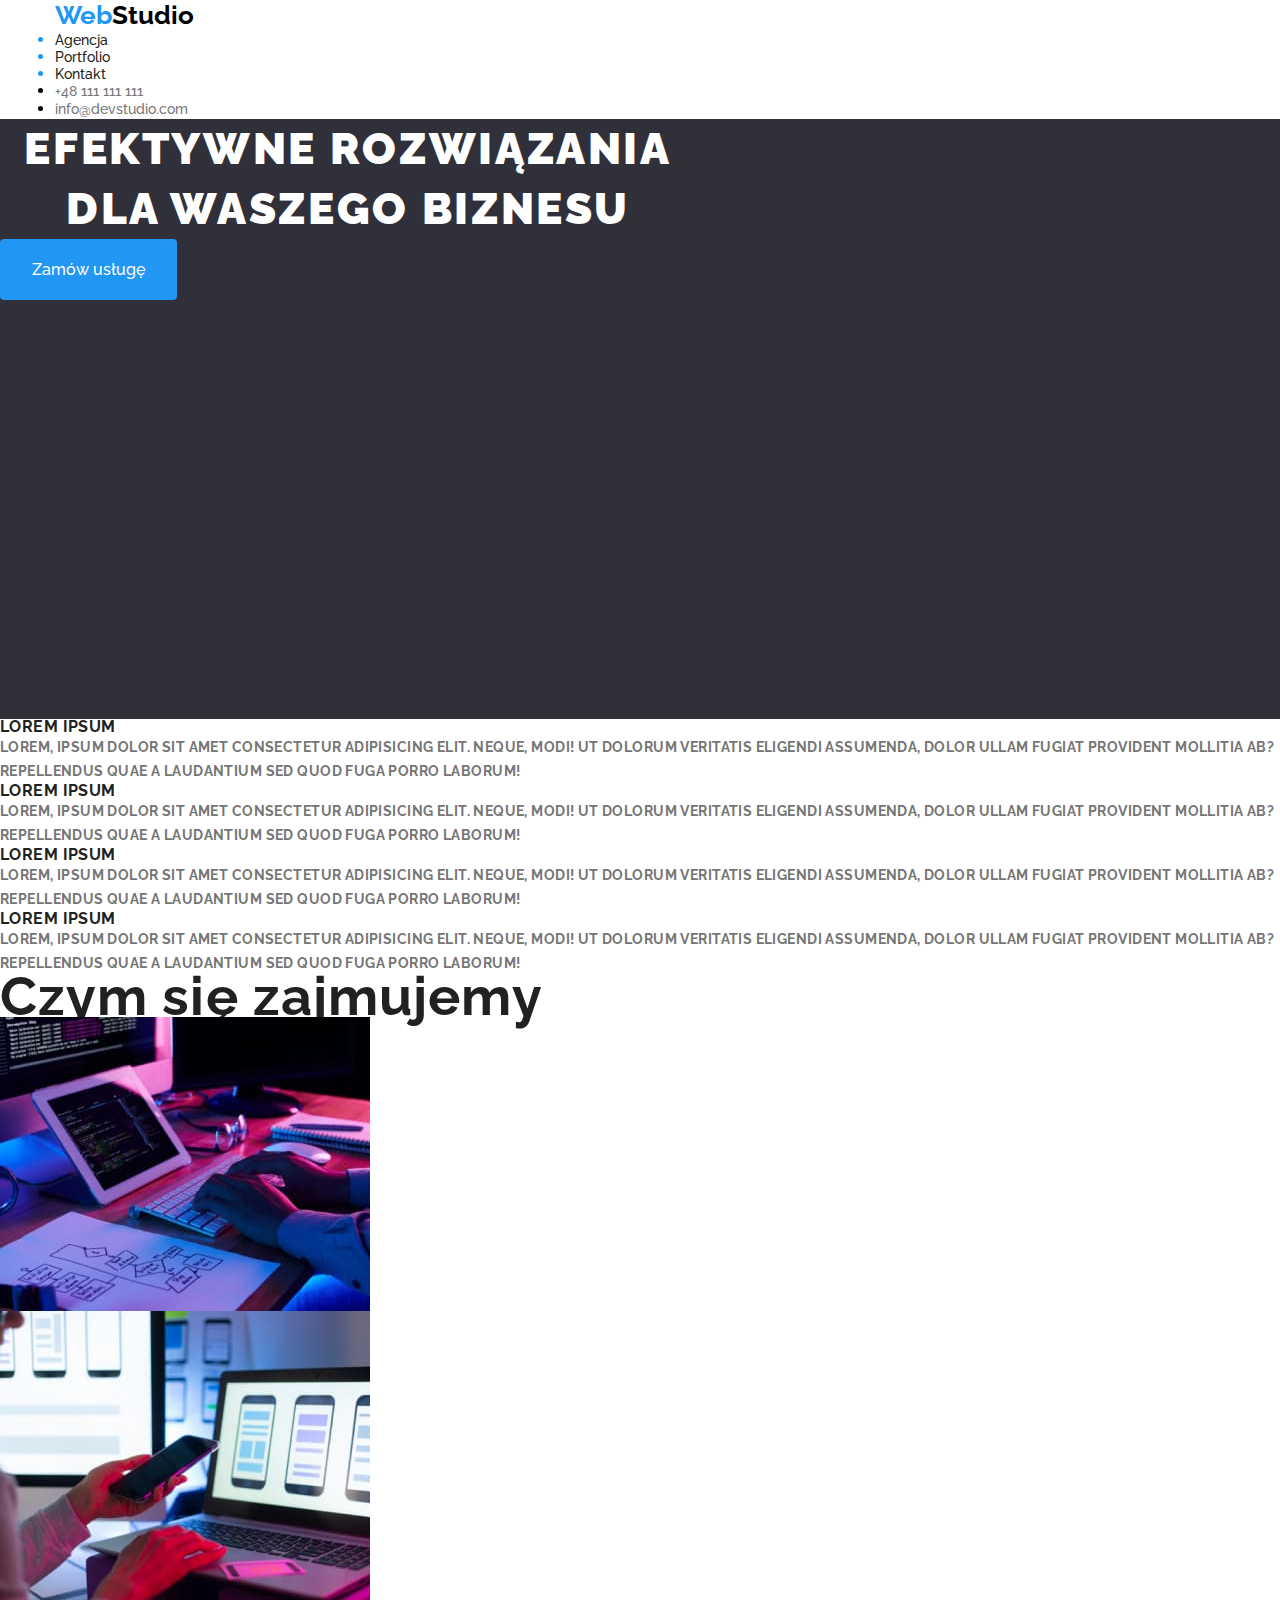
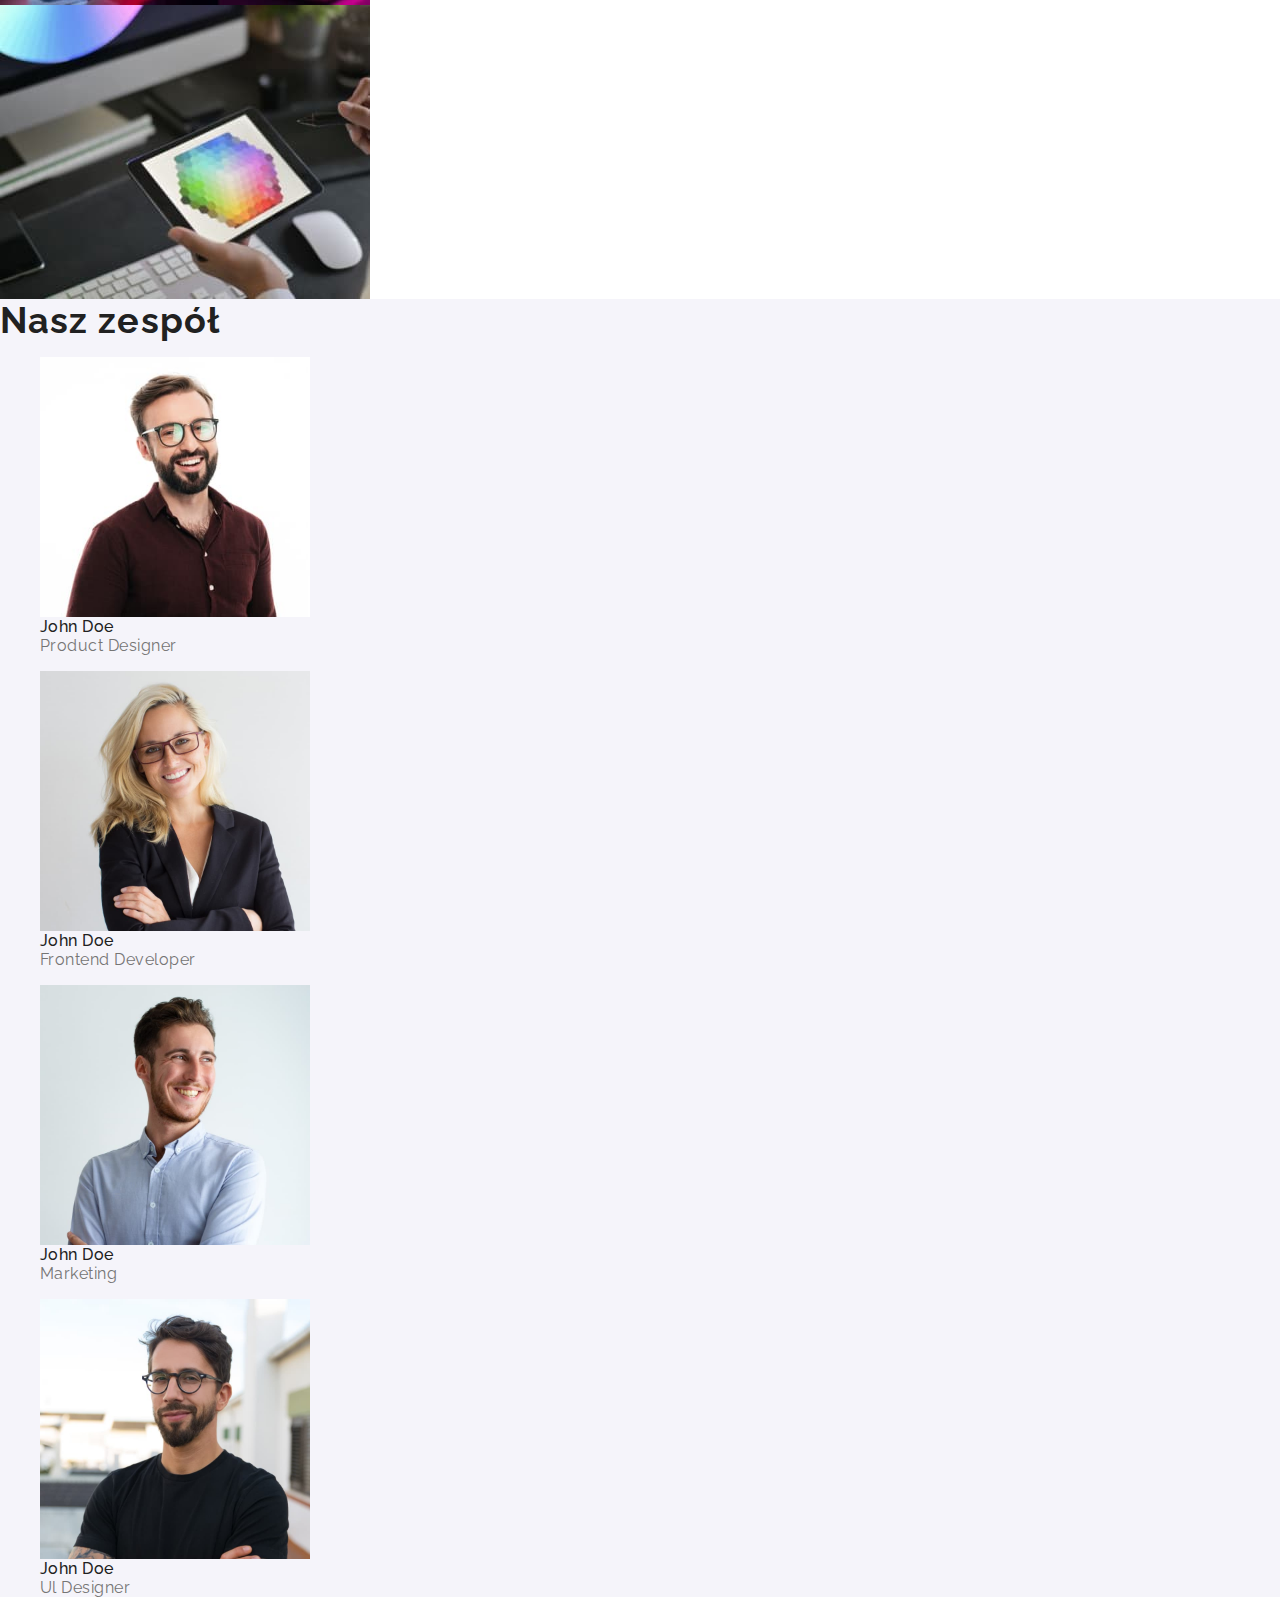
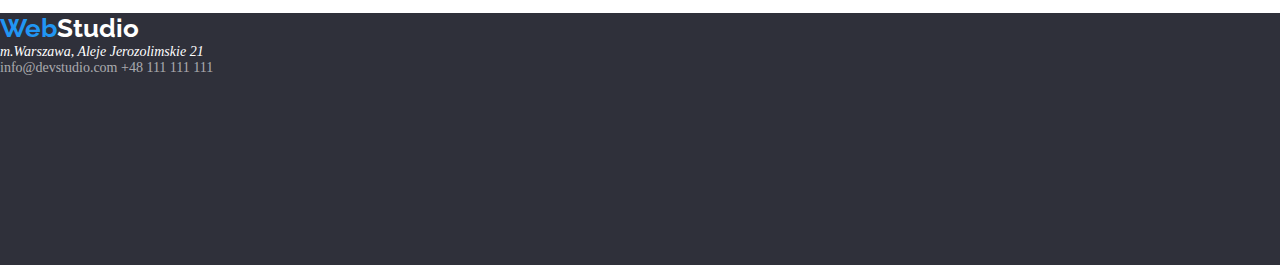
==== index.html @ 811389a0 "zadanie domowe nr3" ====
<!DOCTYPE html>
<html lang="pl">
  <head>
    <meta charset="UTF-8" />
    <meta http-equiv="X-UA-Compatible" content="IE=edge" />
    <meta name="viewport" content="width=device-width, initial-scale=1.0" />
    <title>Document</title>
    <link rel="preconnect" href="https://fonts.googleapis.com" />
    <link rel="preconnect" href="https://fonts.gstatic.com" crossorigin />
    <link
      href="https://fonts.googleapis.com/css2?family=Raleway:wght@700&display=swap"
      rel="stylesheet"
    />
    <link rel="preconnect" href="https://fonts.googleapis.com" />
    <link rel="preconnect" href="https://fonts.gstatic.com" crossorigin />
    <link
      href="./css/normalize.css"
      rel="stylesheet"
    />
    <link rel="stylesheet" href="node_modules/modern-normalize/modern-normalize.css">
    <link href="./css/styles.css" rel="stylesheet" />
  </head>
  <body>
    <header class="logo">
        <div class="container">
      <a class="logo-image" href="WebStudio"><span class="accent">Web</span>Studio</a>
      <nav>
        <ul class="menu-nav">
          <li><a class="link" href="agencja">Agencja</a></li>
          <li><a class="link" href="./portfolio.html">Portfolio</a></li>
          <li><a class="link" href="kontakt">Kontakt</a></li>
        </ul>
      </nav>
      <div>
        <ul class="contact">
          <li><a class="contact" href="tel:+48111111111">+48 111 111 111</a></li>
          <li><a class="contact" href="mailto:info@devstudio.com">info@devstudio.com</a></li>
        </ul>
      </div>
    </div>
    </header>
    <main>
      <section class="head">
        <h1 class="head-text">Efektywne rozwiązania dla waszego biznesu</h1>
        <button class="button-one" type="button"><span class="button-text">Zamów usługę</span></button>
      </section>
      <section>
        <ul class="feature">
          <li>
            <h3 class="feature1">Lorem Ipsum</h3>
            <p class="feature-text">
              Lorem, ipsum dolor sit amet consectetur adipisicing elit. Neque,
              modi! Ut dolorum veritatis eligendi assumenda, dolor ullam fugiat
              provident mollitia ab? Repellendus quae a laudantium sed quod fuga
              porro laborum!
            </p>
          </li>
          <li>
            <h3 class="feature2">Lorem Ipsum</h3>

            <p class="feature-text">
              Lorem, ipsum dolor sit amet consectetur adipisicing elit. Neque,
              modi! Ut dolorum veritatis eligendi assumenda, dolor ullam fugiat
              provident mollitia ab? Repellendus quae a laudantium sed quod fuga
              porro laborum!
            </p>
          </li>
          <li>
            <h3 class="feature3">Lorem Ipsum</h3>

            <p class="feature-text">
              Lorem, ipsum dolor sit amet consectetur adipisicing elit. Neque,
              modi! Ut dolorum veritatis eligendi assumenda, dolor ullam fugiat
              provident mollitia ab? Repellendus quae a laudantium sed quod fuga
              porro laborum!
            </p>
          </li>
          <li>
            <h3 class="feature4">Lorem Ipsum</h3>

            <p class="feature-text">
              Lorem, ipsum dolor sit amet consectetur adipisicing elit. Neque,
              modi! Ut dolorum veritatis eligendi assumenda, dolor ullam fugiat
              provident mollitia ab? Repellendus quae a laudantium sed quod fuga
              porro laborum!
            </p>
          </li>
        </ul>
      </section>
      <section class="specialty">
        <h2>Czym się zajmujemy</h2>
        <ul>
          <li>
            <img
              src="./images/1.jpg"
              alt="Programista tworzący kod"
              width="370"
              height="294"
            />
          </li>
          <li>
            <img
              src="./images/2.jpg"
              alt="Tworzenie stron internetowych na urządzenia mobilne"
              width="370"
              height="294"
            />
          </li>
          <li>
            <img
              src="./images/3.jpg"
              alt="Paleta kolorów wyświetlona na tablecie"
              width="370"
              height="294"
            />
          </li>
        </ul>
      </section>
      <section class="team">
        <h2 class="workers">Nasz zespół</h2>
        <ul>
          <li>
            <figure>
              <img
                src="./images/4.jpg"
                alt="zdjęcie John Doe"
                width="270"
                height="260"
              />
              <figcaption>
                <h3 class="person">John Doe</h3>
                <p class="work">Product Designer</p>
              </figcaption>
            </figure>
          </li>

          <li>
            <figure>
              <img
                src="./images/5.jpg"
                alt="zdjęcie John Doe"
                width="270"
                height="260"
              />
              <figcaption>
                <h3 class="person">John Doe</h3>
                <p class="work">Frontend Developer</p>
              </figcaption>
            </figure>
          </li>

          <li>
            <figure>
              <img
                src="./images/6.jpg"
                alt="zdjęcie John Doe"
                width="270"
                height="260"
              />
              <figcaption>
                <h3 class="person">John Doe</h3>
                <p class="work">Marketing</p>
              </figcaption>
            </figure>
          </li>

          <li>
            <figure>
              <img
                src="./images/7.jpg"
                alt="zdjęcie John Doe"
                width="270"
                height="260"
              />
              <figcaption>
                <h3 class="person">John Doe</h3>
                <p class="work">Ul Designer</p>
              </figcaption>
            </figure>
          </li>
        </ul>
      </section>
    </main>
    <footer class="contact2">
      <a class="logo-image2" href="WebStudio"><span class="accent">Web</span>Studio</a>
      <address>m.Warszawa, Aleje Jerozolimskie 21</address>
      <address>
        <a class="contact2" href="mailto:info@devstudio.com">info@devstudio.com</a>
        <a class="contact2" href="tel:+48111111111">+48 111 111 111</a>
      </address>
    </footer>
  </body>
</html>
---- css/styles.css ----
body {
    font-family: "Raleway", "Roboto", sans-serif;
  
    color: black;
  }
  h1,
  h2,
  h3 {
    margin: 0;
    padding: 0;
  }
  ul {
    margin: 0;
    padding: 0;
  }
  p {
    margin: 0;
    padding: 0;
  }
  img {
    display: block;
  }
  .menu-nav .link {
    color: #212121;
    text-decoration: none;
    font-weight: 500;
    font-size: 14px;
    line-height: 16px;
    display:flex;
  }
  .menu-nav .link:hover,
  .menu-nav,
  link:focus {
    color: #2196f3;
  }
  .contact .contact {
    color: #757575;
    text-decoration: none;
    font-weight: 500;
    font-size: 14px;
    line-height: 16px;
  }
  .contact .contact:hover,
  .contact .contact:focus {
    color: #2196f3;
  }
  
  .logo-image {
    color: #000000;
    text-decoration: none;
    font-family: "Raleway";
    font-weight: 700;
    font-size: 26px;
    line-height: 31px;
  }
  .logo .accent {
    color: #2196f3;
    font-family: "Raleway";
    font-weight: 700;
    font-size: 26px;
    line-height: 31px;
  }
  .head {
    width: 1600px;
    height: 600px;
    top: 80px;
    background-color: #2f303a;
  }
  .head-text {
    width: 696px;
    height: 120px;
    left: 452px;
    top: 280px;
    font-weight: 900;
    font-size: 44px;
    line-height: 60px;
    text-align: center;
    letter-spacing: 0.06em;
    text-transform: uppercase;
    color: #ffffff;
  }
  .button {
      background-color: #F5F4FA;
      color: #212121;
      font-size: 16px;
      font-weight: 500;
      border: none;
      padding: 15px 32px;
      text-align: center;
      cursor: pointer;
      background: #F5F4FA;
      border-radius: 4px;
      line-height: 31px;
      cursor: pointer;
    }
    .button:hover {
      background-color: #2196F3;
      color: #FFFFFF;
      background: #2196F3;
      box-shadow: 0px 3px 1px rgba(0, 0, 0, 0.1), 0px 1px 2px rgba(0, 0, 0, 0.08),
        0px 2px 2px rgba(0, 0, 0, 0.12);
      border-radius: 4px;
  }
  .button-one {
    background-color: #2196F3;
    color: #ffffff;
    font-size: 16px;
    font-weight: 500;
    border: none;
    padding: 15px 32px;
    text-align: center;
    cursor: pointer;
    background:#2196F3;
    border-radius: 4px;
    line-height: 31px;
    cursor: pointer;
  
  }
  .button-one:hover {
    background-color: #2196F3;
      color: #FFFFFF;
      background: #2196F3;
      box-shadow: 0px 3px 1px rgba(0, 0, 0, 0.1), 0px 1px 2px rgba(0, 0, 0, 0.08),
        0px 2px 2px rgba(0, 0, 0, 0.12);
      border-radius: 4px;
  }
  
  .feature-text {
    font-size: 14px;
    line-height: 24px;
    letter-spacing: 0.03em;
    color: #757575;
  }
  
  .feature {
    font-weight: 700;
    font-size: 14px;
    line-height: 16px;
    letter-spacing: 0.03em;
    text-transform: uppercase;
    color: #212121;
  }
  .specialty {
    font-weight: 700;
    font-size: 36px;
    line-height: 42px;
    letter-spacing: 0.03em;
    color: #212121;
  }
  .workers {
    font-weight: 700;
    font-size: 36px;
    line-height: 42px;
    letter-spacing: 0.03em;
    color: #212121;
  }
  .person {
    font-weight: 500;
    font-size: 16px;
    line-height: 19px;
    letter-spacing: 0.03em;
    color: #212121;
  }
  .work {
    font-size: 16px;
    line-height: 19px;
    letter-spacing: 0.03em;
    color: #757575;
  }
  .contact2 {
    background-color: #2F303A;
  
  height: 252px;
  color: #ffffff;
  font-family: "Roboto";
  font-style: normal;
  font-size: 14px;
  }
  .contact2 .contact2 {
    color: rgba(255, 255, 255, 0.6);
    text-decoration: none;
    font-weight: 500;
    font-size: 14px;
    line-height: 16px;
  }

  .contact2 .contact2:hover,
  .contact2 .contact2:focus {
    color: #2196f3;
  }
  .logo-image2 {
    color: #ffffff;
    text-decoration: none;
    font-family: "Raleway";
    font-weight: 700;
    font-size: 26px;
    line-height: 31px;
  }
  .contact2 .accent {
    color: #2196f3;
    font-family: "Raleway";
    font-size: 26px;
  }
  
  .projects {
    font-weight: 700;
    font-size: 18px;
    line-height: 36px;
    letter-spacing: 0.06em;
    color: #212121;
  }
  .description {
    font-weight: 400;
  font-size: 16px;
  line-height: 29px;
  letter-spacing: 0.03em;
  color: #757575;
  }
  .team {
    background-color: #F5F4FA;
  }
  .container {
    width: 1200px;
    padding: 0 15px;
    align-items: center;
    margin: 0 auto;
  }
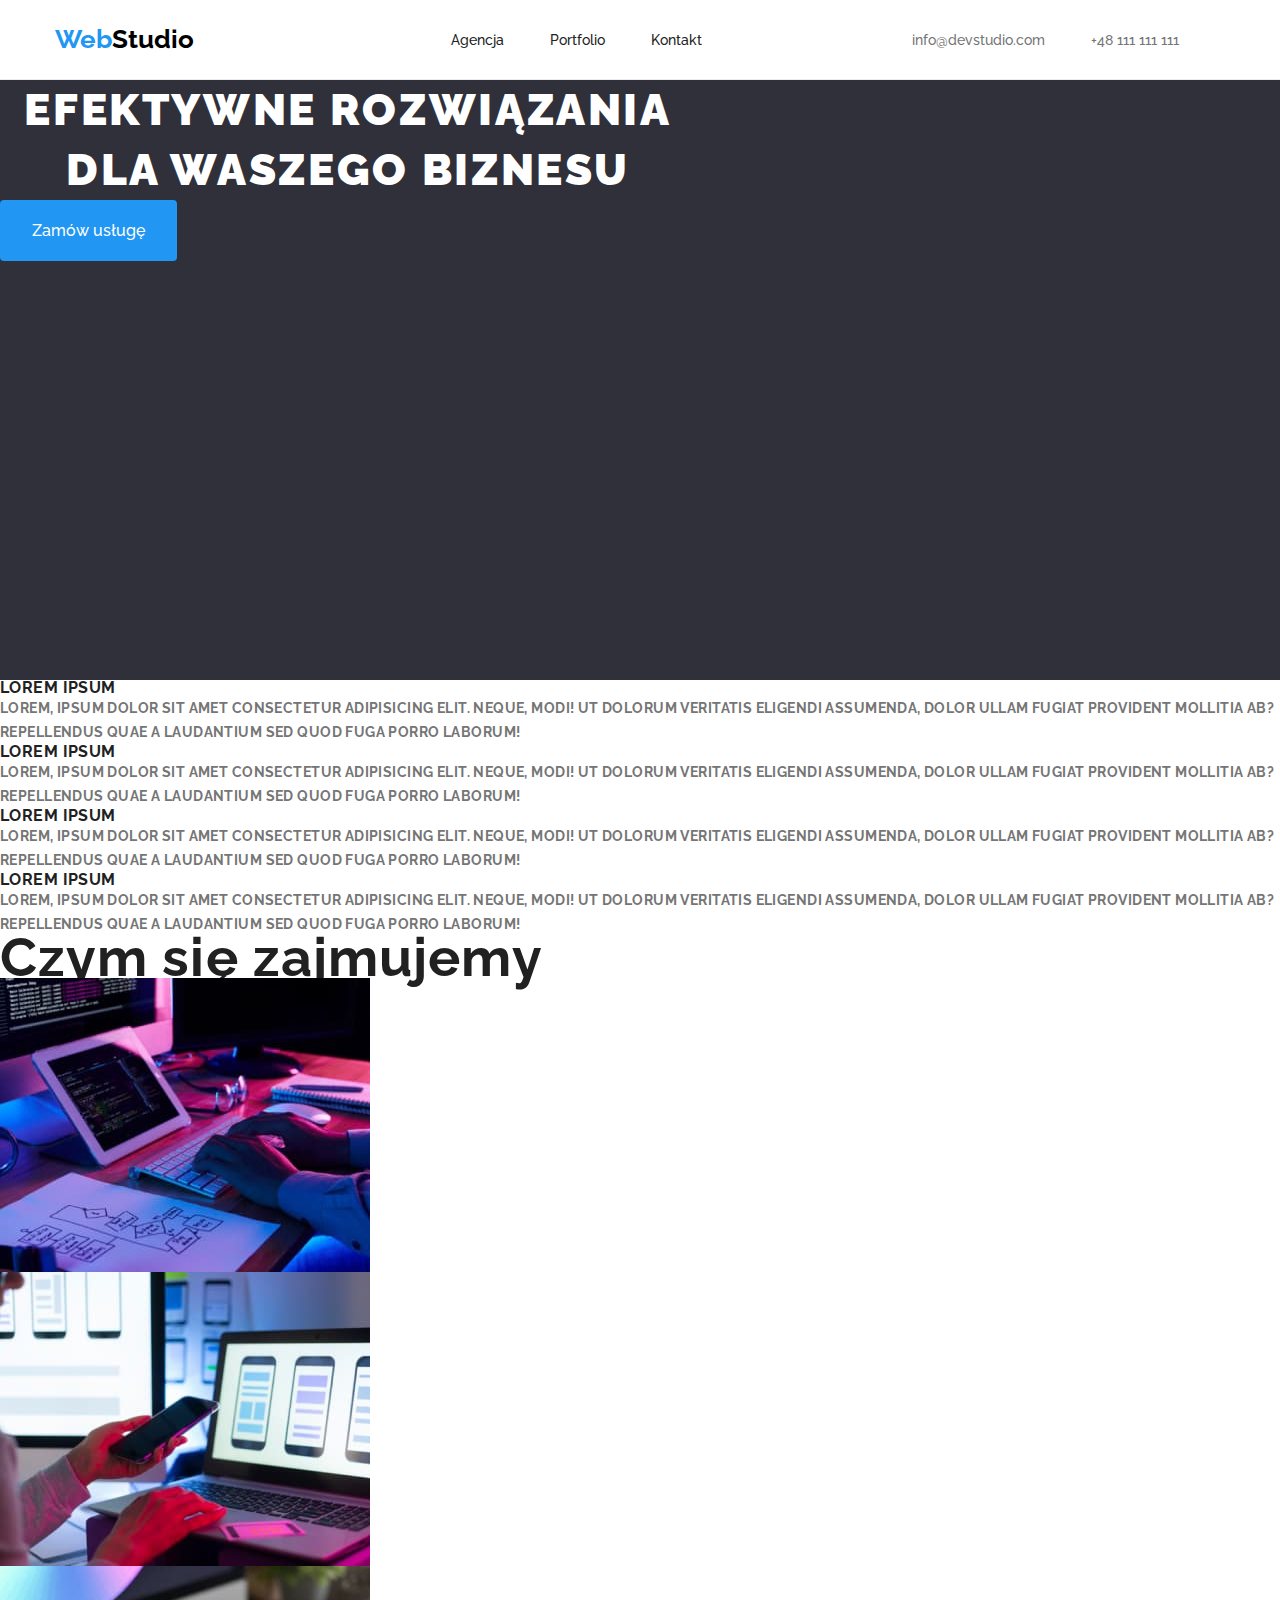
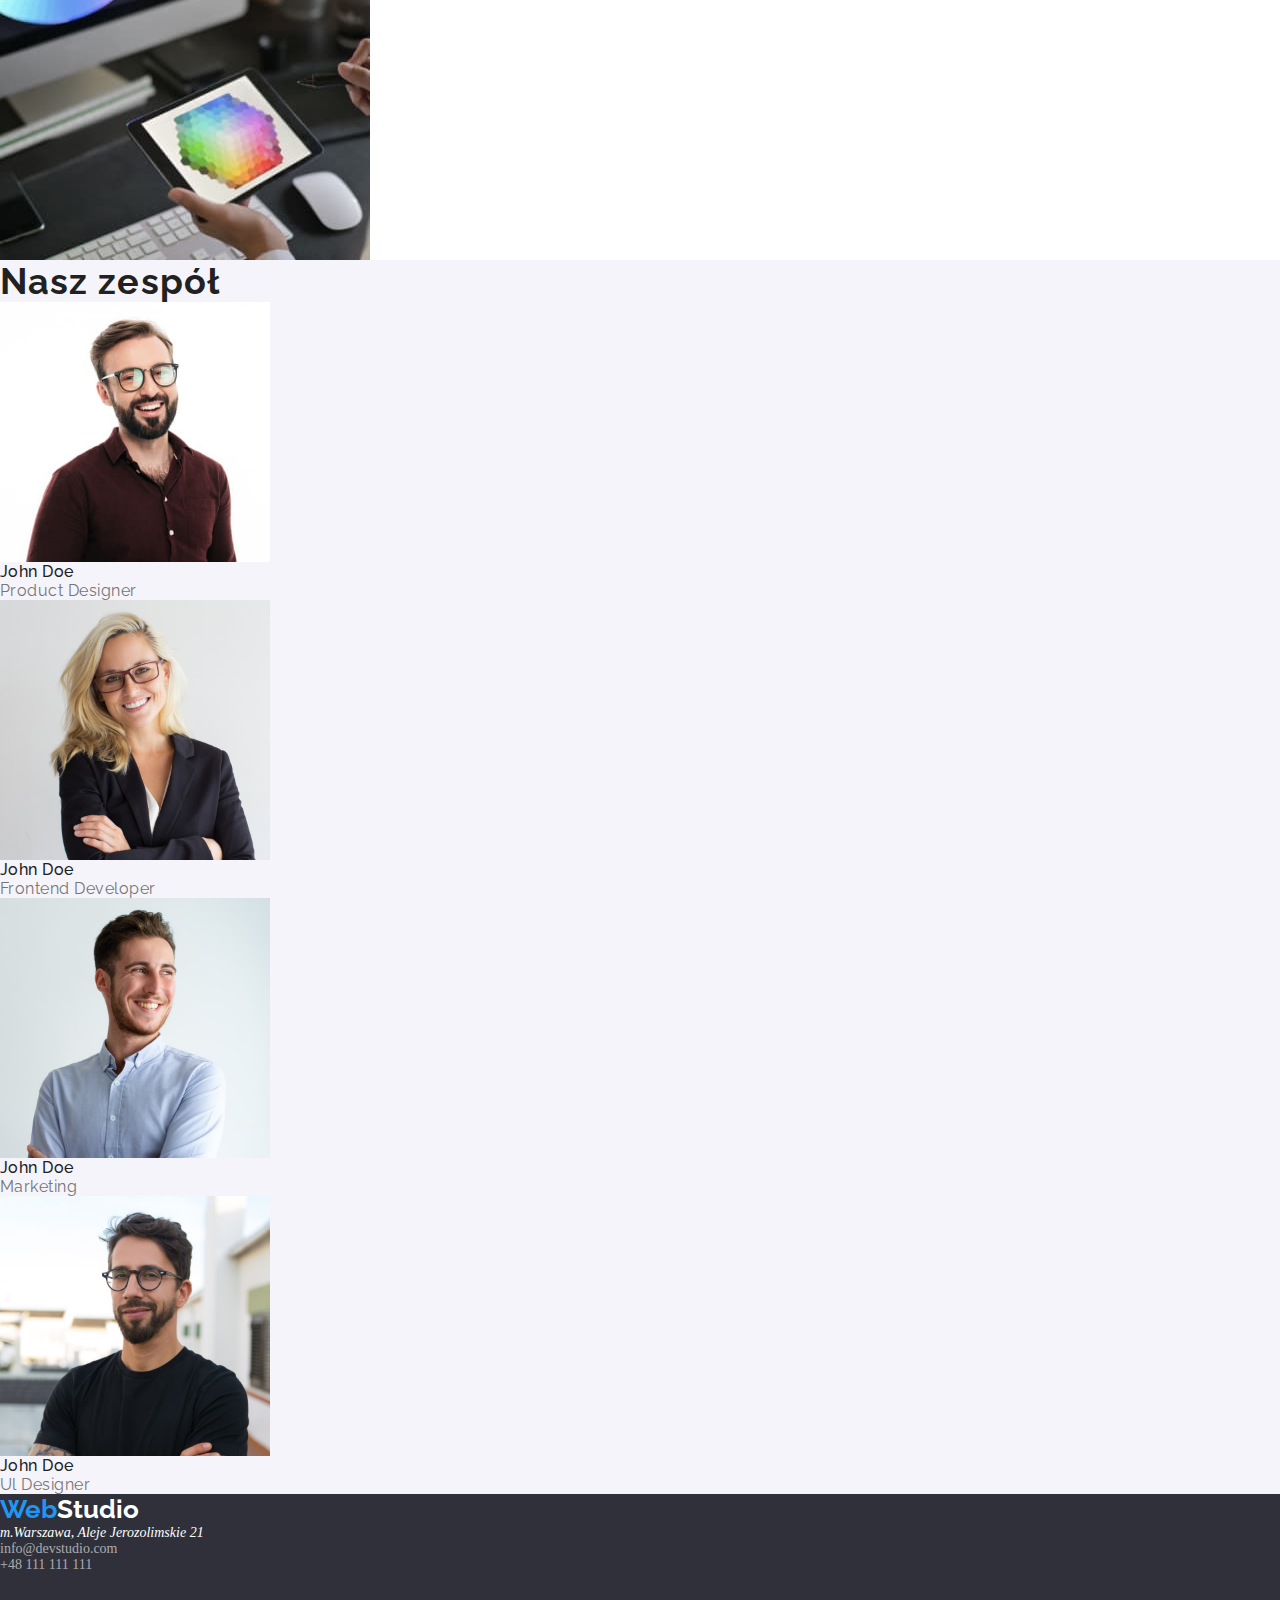
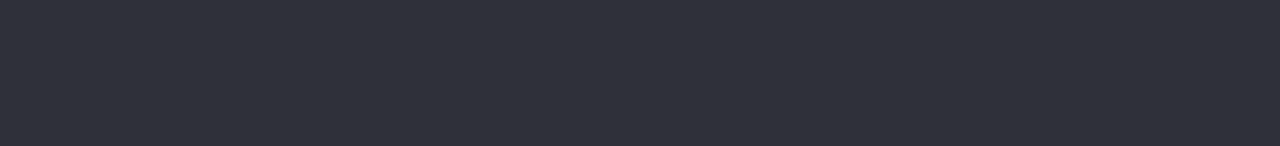
==== commit a5c667cf: "w toku" ====
--- a/index.html
+++ b/index.html
@@ -33,8 +33,9 @@
       </nav>
       <div>
         <ul class="contact">
+          <li><a class="contact" href="mailto:info@devstudio.com">info@devstudio.com</a></li>
           <li><a class="contact" href="tel:+48111111111">+48 111 111 111</a></li>
-          <li><a class="contact" href="mailto:info@devstudio.com">info@devstudio.com</a></li>
+          
         </ul>
       </div>
     </div>
@@ -185,8 +186,10 @@
       <a class="logo-image2" href="WebStudio"><span class="accent">Web</span>Studio</a>
       <address>m.Warszawa, Aleje Jerozolimskie 21</address>
       <address>
-        <a class="contact2" href="mailto:info@devstudio.com">info@devstudio.com</a>
-        <a class="contact2" href="tel:+48111111111">+48 111 111 111</a>
+        <ul>
+        <li><a class="contact2" href="mailto:info@devstudio.com">info@devstudio.com</a></li>
+        <li><a class="contact2" href="tel:+48111111111">+48 111 111 111</a></li>
+      </ul>
       </address>
     </footer>
   </body>
--- a/css/styles.css
+++ b/css/styles.css
@@ -1,227 +1,253 @@
 body {
-    font-family: "Raleway", "Roboto", sans-serif;
-  
-    color: black;
-  }
-  h1,
-  h2,
-  h3 {
-    margin: 0;
-    padding: 0;
-  }
-  ul {
-    margin: 0;
-    padding: 0;
-  }
-  p {
-    margin: 0;
-    padding: 0;
-  }
-  img {
-    display: block;
-  }
-  .menu-nav .link {
-    color: #212121;
-    text-decoration: none;
-    font-weight: 500;
-    font-size: 14px;
-    line-height: 16px;
-    display:flex;
-  }
-  .menu-nav .link:hover,
-  .menu-nav,
-  link:focus {
-    color: #2196f3;
-  }
-  .contact .contact {
-    color: #757575;
-    text-decoration: none;
-    font-weight: 500;
-    font-size: 14px;
-    line-height: 16px;
-  }
-  .contact .contact:hover,
-  .contact .contact:focus {
-    color: #2196f3;
-  }
-  
-  .logo-image {
-    color: #000000;
-    text-decoration: none;
-    font-family: "Raleway";
-    font-weight: 700;
-    font-size: 26px;
-    line-height: 31px;
-  }
-  .logo .accent {
-    color: #2196f3;
-    font-family: "Raleway";
-    font-weight: 700;
-    font-size: 26px;
-    line-height: 31px;
-  }
-  .head {
-    width: 1600px;
-    height: 600px;
-    top: 80px;
-    background-color: #2f303a;
-  }
-  .head-text {
-    width: 696px;
-    height: 120px;
-    left: 452px;
-    top: 280px;
-    font-weight: 900;
-    font-size: 44px;
-    line-height: 60px;
-    text-align: center;
-    letter-spacing: 0.06em;
-    text-transform: uppercase;
-    color: #ffffff;
-  }
-  .button {
-      background-color: #F5F4FA;
-      color: #212121;
-      font-size: 16px;
-      font-weight: 500;
-      border: none;
-      padding: 15px 32px;
-      text-align: center;
-      cursor: pointer;
-      background: #F5F4FA;
-      border-radius: 4px;
-      line-height: 31px;
-      cursor: pointer;
-    }
-    .button:hover {
-      background-color: #2196F3;
-      color: #FFFFFF;
-      background: #2196F3;
-      box-shadow: 0px 3px 1px rgba(0, 0, 0, 0.1), 0px 1px 2px rgba(0, 0, 0, 0.08),
-        0px 2px 2px rgba(0, 0, 0, 0.12);
-      border-radius: 4px;
-  }
-  .button-one {
-    background-color: #2196F3;
-    color: #ffffff;
-    font-size: 16px;
-    font-weight: 500;
-    border: none;
-    padding: 15px 32px;
-    text-align: center;
-    cursor: pointer;
-    background:#2196F3;
-    border-radius: 4px;
-    line-height: 31px;
-    cursor: pointer;
-  
-  }
-  .button-one:hover {
-    background-color: #2196F3;
-      color: #FFFFFF;
-      background: #2196F3;
-      box-shadow: 0px 3px 1px rgba(0, 0, 0, 0.1), 0px 1px 2px rgba(0, 0, 0, 0.08),
-        0px 2px 2px rgba(0, 0, 0, 0.12);
-      border-radius: 4px;
-  }
-  
-  .feature-text {
-    font-size: 14px;
-    line-height: 24px;
-    letter-spacing: 0.03em;
-    color: #757575;
-  }
-  
-  .feature {
-    font-weight: 700;
-    font-size: 14px;
-    line-height: 16px;
-    letter-spacing: 0.03em;
-    text-transform: uppercase;
-    color: #212121;
-  }
-  .specialty {
-    font-weight: 700;
-    font-size: 36px;
-    line-height: 42px;
-    letter-spacing: 0.03em;
-    color: #212121;
-  }
-  .workers {
-    font-weight: 700;
-    font-size: 36px;
-    line-height: 42px;
-    letter-spacing: 0.03em;
-    color: #212121;
-  }
-  .person {
-    font-weight: 500;
-    font-size: 16px;
-    line-height: 19px;
-    letter-spacing: 0.03em;
-    color: #212121;
-  }
-  .work {
-    font-size: 16px;
-    line-height: 19px;
-    letter-spacing: 0.03em;
-    color: #757575;
-  }
-  .contact2 {
-    background-color: #2F303A;
-  
+  font-family: "Raleway", "Roboto", sans-serif;
+
+  color: black;
+}
+*,
+*::before,
+*::after {
+  margin: 0;
+  padding: 0;
+}
+
+img {
+  display: block;
+}
+.container {
+  width: 1200px;
+  padding: 0 15px;
+  
+}
+header {
+  height: 80px;
+  border-bottom: 1px solid #ECECEC;
+ 
+}
+header .container {
+  display: flex;
+  align-items: center;
+  justify-content: space-between;
+  margin: 0 auto;
+}
+.menu-nav {
+  list-style: none;
+  display: flex;
+  justify-content: center;
+  
+}
+.menu-nav .link {
+  color: #212121;
+  text-decoration: none;
+  font-weight: 500;
+  font-size: 14px;
+  line-height: 16px;
+  display:flex;
+ }
+
+.menu-nav .link:hover,
+.menu-nav,
+link:focus {
+  color: #2196f3;
+}
+.link {
+  margin-left: 23px;
+  margin-right: 23px;
+}
+.contact {
+  list-style: none;
+  display: flex;
+  margin-left: 23px;
+  margin-right: 23px;
+  
+}
+.contact .contact {
+  color: #757575;
+  text-decoration: none;
+  font-weight: 500;
+  font-size: 14px;
+  line-height: 16px;
+}
+.contact .contact:hover,
+.contact .contact:focus {
+  color: #2196f3;
+}
+.logo {
+  display: flex;
+  
+}
+.logo-image {
+  color: #000000;
+  text-decoration: none;
+  font-family: "Raleway";
+  font-weight: 700;
+  font-size: 26px;
+  line-height: 31px;
+  padding-right: 93px;
+}
+.logo .accent {
+  color: #2196f3;
+  font-family: "Raleway";
+  font-weight: 700;
+  font-size: 26px;
+  line-height: 31px;
+}
+.head {
+  width: 1600px;
+  height: 600px;
+  top: 80px;
+  background-color: #2f303a;
+}
+.head-text {
+  width: 696px;
+  height: 120px;
+  left: 452px;
+  top: 280px;
+  font-weight: 900;
+  font-size: 44px;
+  line-height: 60px;
+  text-align: center;
+  letter-spacing: 0.06em;
+  text-transform: uppercase;
+  color: #ffffff;
+}
+.button {
+  background-color: #f5f4fa;
+  color: #212121;
+  font-size: 16px;
+  font-weight: 500;
+  border: none;
+  padding: 15px 32px;
+  text-align: center;
+  cursor: pointer;
+  background: #f5f4fa;
+  border-radius: 4px;
+  line-height: 31px;
+  cursor: pointer;
+}
+.button:hover {
+  background-color: #2196f3;
+  color: #ffffff;
+  background: #2196f3;
+  box-shadow: 0px 3px 1px rgba(0, 0, 0, 0.1), 0px 1px 2px rgba(0, 0, 0, 0.08),
+    0px 2px 2px rgba(0, 0, 0, 0.12);
+  border-radius: 4px;
+}
+.button-one {
+  background-color: #2196f3;
+  color: #ffffff;
+  font-size: 16px;
+  font-weight: 500;
+  border: none;
+  padding: 15px 32px;
+  text-align: center;
+  cursor: pointer;
+  background: #2196f3;
+  border-radius: 4px;
+  line-height: 31px;
+  cursor: pointer;
+}
+.button-one:hover {
+  background-color: #2196f3;
+  color: #ffffff;
+  background: #2196f3;
+  box-shadow: 0px 3px 1px rgba(0, 0, 0, 0.1), 0px 1px 2px rgba(0, 0, 0, 0.08),
+    0px 2px 2px rgba(0, 0, 0, 0.12);
+  border-radius: 4px;
+}
+
+.feature-text {
+  font-size: 14px;
+  line-height: 24px;
+  letter-spacing: 0.03em;
+  color: #757575;
+}
+
+.feature {
+  font-weight: 700;
+  font-size: 14px;
+  line-height: 16px;
+  letter-spacing: 0.03em;
+  text-transform: uppercase;
+  color: #212121;
+}
+.specialty {
+  font-weight: 700;
+  font-size: 36px;
+  line-height: 42px;
+  letter-spacing: 0.03em;
+  color: #212121;
+}
+.workers {
+  font-weight: 700;
+  font-size: 36px;
+  line-height: 42px;
+  letter-spacing: 0.03em;
+  color: #212121;
+}
+.person {
+  font-weight: 500;
+  font-size: 16px;
+  line-height: 19px;
+  letter-spacing: 0.03em;
+  color: #212121;
+}
+.work {
+  font-size: 16px;
+  line-height: 19px;
+  letter-spacing: 0.03em;
+  color: #757575;
+}
+.contact2 {
+  background-color: #2f303a;
+
   height: 252px;
   color: #ffffff;
   font-family: "Roboto";
   font-style: normal;
   font-size: 14px;
-  }
-  .contact2 .contact2 {
-    color: rgba(255, 255, 255, 0.6);
-    text-decoration: none;
-    font-weight: 500;
-    font-size: 14px;
-    line-height: 16px;
-  }
-
-  .contact2 .contact2:hover,
-  .contact2 .contact2:focus {
-    color: #2196f3;
-  }
-  .logo-image2 {
-    color: #ffffff;
-    text-decoration: none;
-    font-family: "Raleway";
-    font-weight: 700;
-    font-size: 26px;
-    line-height: 31px;
-  }
-  .contact2 .accent {
-    color: #2196f3;
-    font-family: "Raleway";
-    font-size: 26px;
-  }
-  
-  .projects {
-    font-weight: 700;
-    font-size: 18px;
-    line-height: 36px;
-    letter-spacing: 0.06em;
-    color: #212121;
-  }
-  .description {
-    font-weight: 400;
+}
+.contact2 .contact2 {
+  color: rgba(255, 255, 255, 0.6);
+  text-decoration: none;
+  font-weight: 500;
+  font-size: 14px;
+  line-height: 16px;
+}
+
+.contact2 .contact2:hover,
+.contact2 .contact2:focus {
+  color: #2196f3;
+}
+.logo-image2 {
+  color: #ffffff;
+  text-decoration: none;
+  font-family: "Raleway";
+  font-weight: 700;
+  font-size: 26px;
+  line-height: 31px;
+}
+.contact2 .accent {
+  color: #2196f3;
+  font-family: "Raleway";
+  font-size: 26px;
+}
+
+.projects {
+  font-weight: 700;
+  font-size: 18px;
+  line-height: 36px;
+  letter-spacing: 0.06em;
+  color: #212121;
+}
+.description {
+  font-weight: 400;
   font-size: 16px;
   line-height: 29px;
   letter-spacing: 0.03em;
   color: #757575;
-  }
-  .team {
-    background-color: #F5F4FA;
-  }
-  .container {
-    width: 1200px;
-    padding: 0 15px;
-    align-items: center;
-    margin: 0 auto;
-  }+}
+.team {
+  background-color: #f5f4fa;
+}
+
+
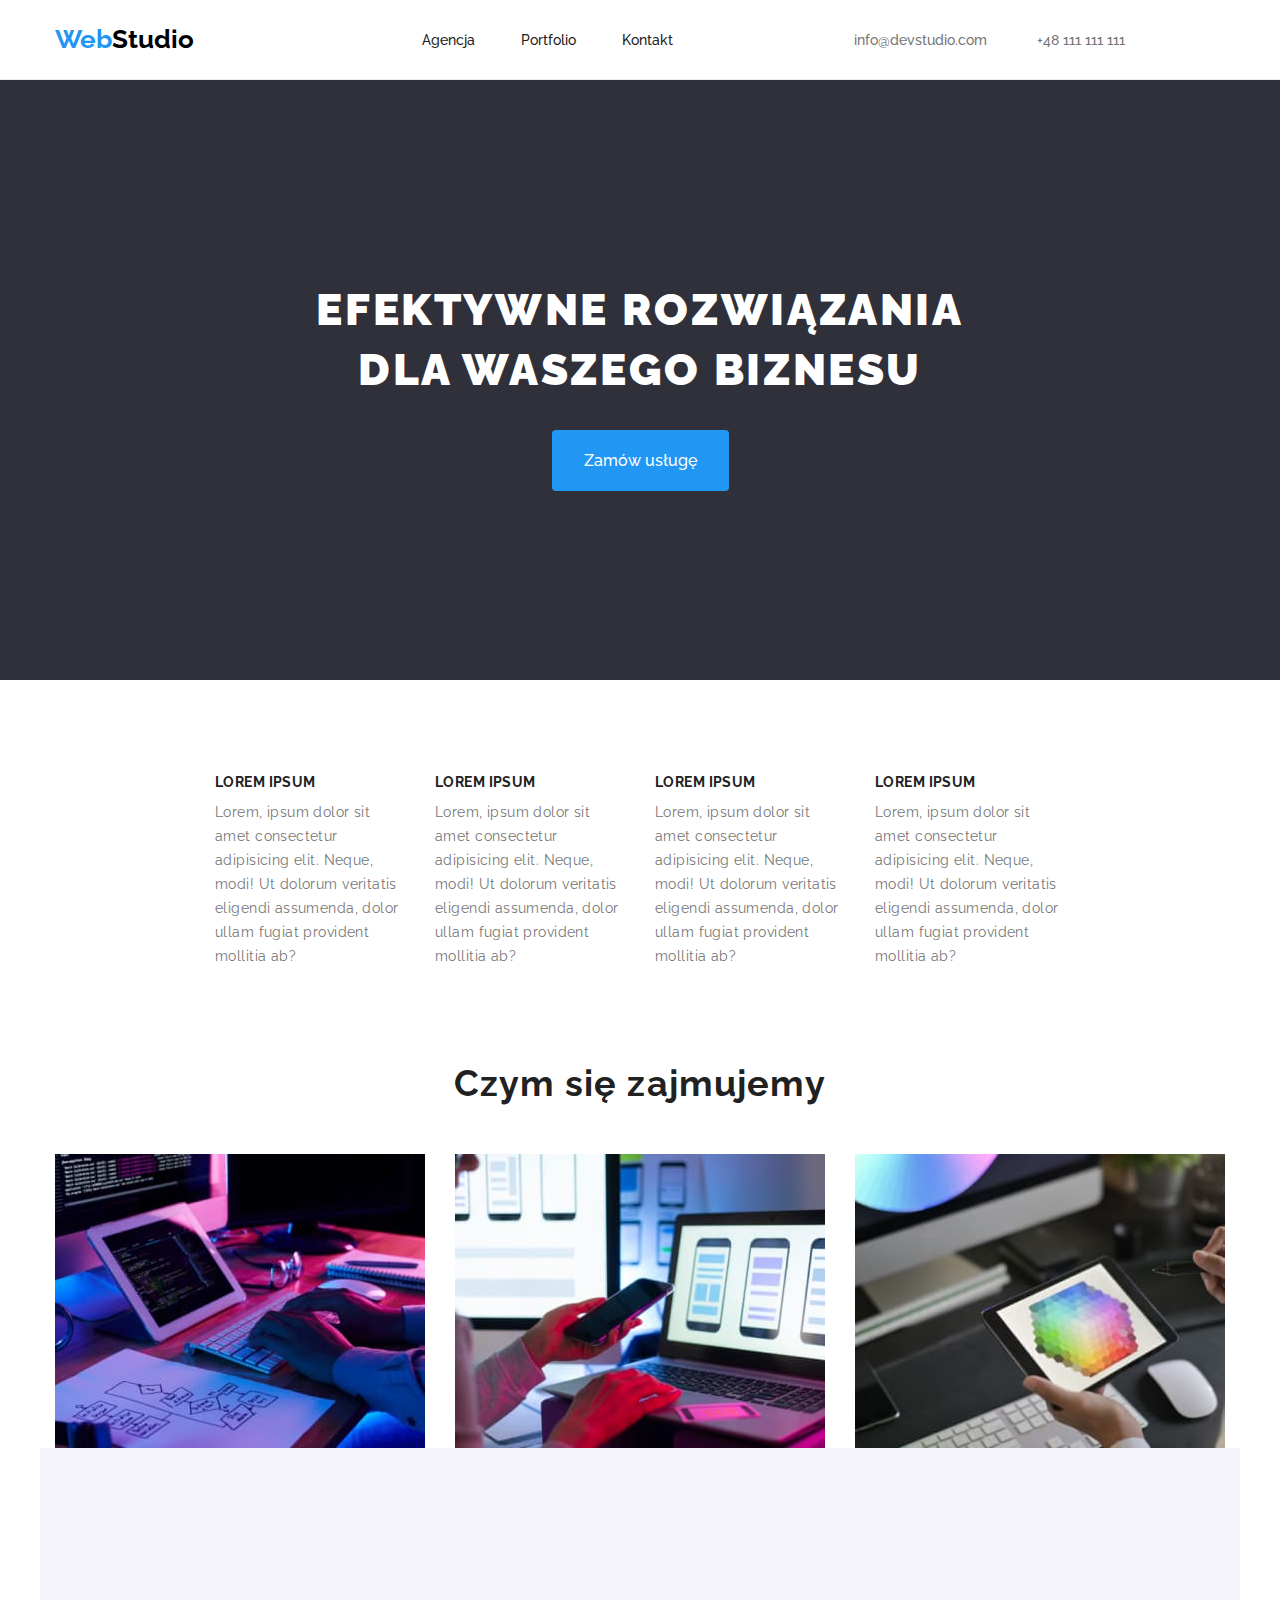
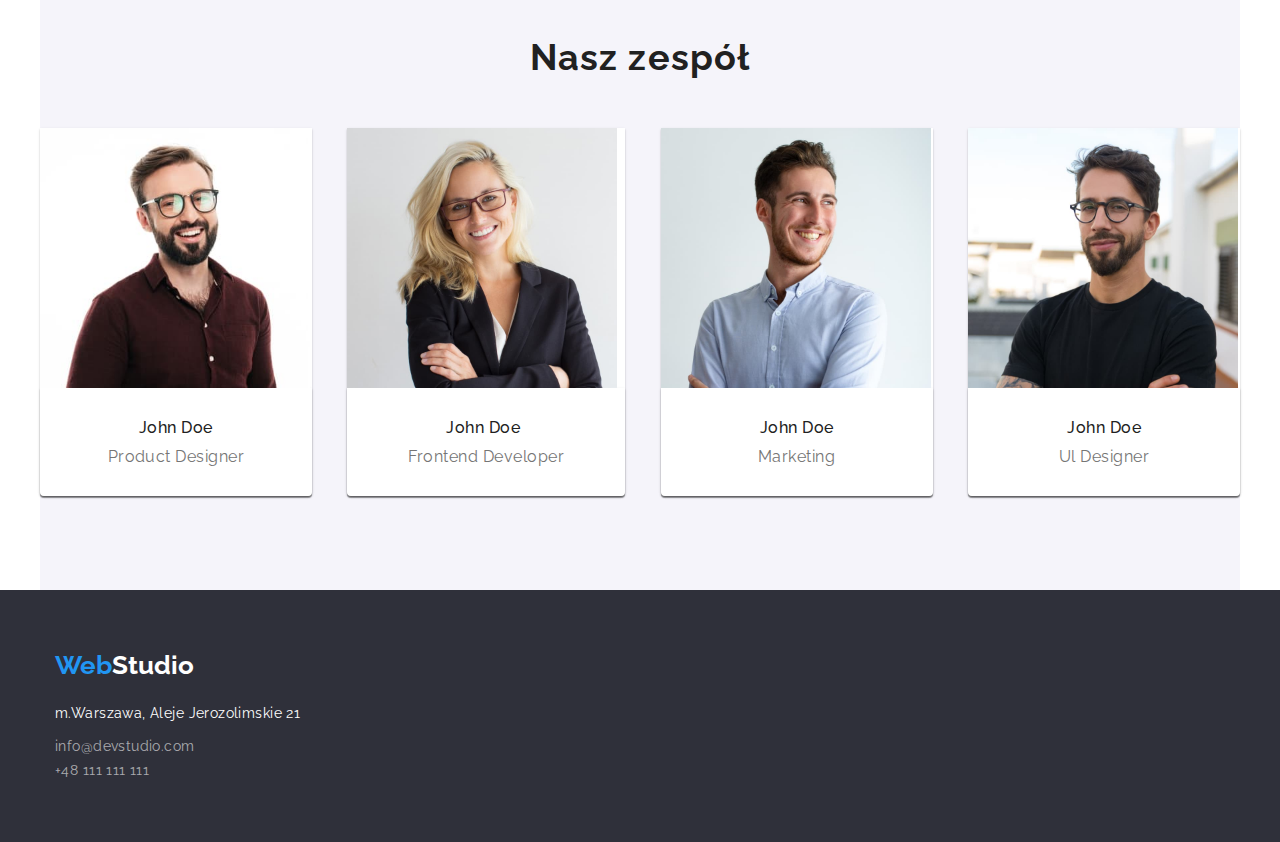
==== commit a290ab26: "zadanie domowe nr3" ====
--- a/index.html
+++ b/index.html
@@ -42,6 +42,7 @@
     </header>
     <main>
       <section class="head">
+        <div class="container">
         <h1 class="head-text">Efektywne rozwiązania dla waszego biznesu</h1>
         <button class="button-one" type="button"><span class="button-text">Zamów usługę</span></button>
       </section>
@@ -52,8 +53,7 @@
             <p class="feature-text">
               Lorem, ipsum dolor sit amet consectetur adipisicing elit. Neque,
               modi! Ut dolorum veritatis eligendi assumenda, dolor ullam fugiat
-              provident mollitia ab? Repellendus quae a laudantium sed quod fuga
-              porro laborum!
+              provident mollitia ab?
             </p>
           </li>
           <li>
@@ -62,8 +62,7 @@
             <p class="feature-text">
               Lorem, ipsum dolor sit amet consectetur adipisicing elit. Neque,
               modi! Ut dolorum veritatis eligendi assumenda, dolor ullam fugiat
-              provident mollitia ab? Repellendus quae a laudantium sed quod fuga
-              porro laborum!
+              provident mollitia ab? 
             </p>
           </li>
           <li>
@@ -72,8 +71,7 @@
             <p class="feature-text">
               Lorem, ipsum dolor sit amet consectetur adipisicing elit. Neque,
               modi! Ut dolorum veritatis eligendi assumenda, dolor ullam fugiat
-              provident mollitia ab? Repellendus quae a laudantium sed quod fuga
-              porro laborum!
+              provident mollitia ab? 
             </p>
           </li>
           <li>
@@ -82,17 +80,17 @@
             <p class="feature-text">
               Lorem, ipsum dolor sit amet consectetur adipisicing elit. Neque,
               modi! Ut dolorum veritatis eligendi assumenda, dolor ullam fugiat
-              provident mollitia ab? Repellendus quae a laudantium sed quod fuga
-              porro laborum!
+              provident mollitia ab? 
             </p>
           </li>
         </ul>
+      
       </section>
       <section class="specialty">
-        <h2>Czym się zajmujemy</h2>
-        <ul>
+        <h2 class="specialty-item">Czym się zajmujemy</h2>
+        <ul class="specialty-photo">
           <li>
-            <img
+            <img  
               src="./images/1.jpg"
               alt="Programista tworzący kod"
               width="370"
@@ -100,7 +98,7 @@
             />
           </li>
           <li>
-            <img
+            <img  
               src="./images/2.jpg"
               alt="Tworzenie stron internetowych na urządzenia mobilne"
               width="370"
@@ -108,7 +106,7 @@
             />
           </li>
           <li>
-            <img
+            <img  
               src="./images/3.jpg"
               alt="Paleta kolorów wyświetlona na tablecie"
               width="370"
@@ -119,16 +117,16 @@
       </section>
       <section class="team">
         <h2 class="workers">Nasz zespół</h2>
-        <ul>
+        <ul class="workers-photo">
           <li>
-            <figure>
-              <img
+            <figure class="a">
+              <img  
                 src="./images/4.jpg"
                 alt="zdjęcie John Doe"
                 width="270"
                 height="260"
               />
-              <figcaption>
+              <figcaption class="b">
                 <h3 class="person">John Doe</h3>
                 <p class="work">Product Designer</p>
               </figcaption>
@@ -136,14 +134,14 @@
           </li>
 
           <li>
-            <figure>
-              <img
+            <figure class="a">
+              <img  
                 src="./images/5.jpg"
                 alt="zdjęcie John Doe"
                 width="270"
                 height="260"
               />
-              <figcaption>
+              <figcaption class="b">
                 <h3 class="person">John Doe</h3>
                 <p class="work">Frontend Developer</p>
               </figcaption>
@@ -151,14 +149,14 @@
           </li>
 
           <li>
-            <figure>
-              <img
+            <figure class="a">
+              <img  
                 src="./images/6.jpg"
                 alt="zdjęcie John Doe"
                 width="270"
                 height="260"
               />
-              <figcaption>
+              <figcaption class="b">
                 <h3 class="person">John Doe</h3>
                 <p class="work">Marketing</p>
               </figcaption>
@@ -166,31 +164,35 @@
           </li>
 
           <li>
-            <figure>
-              <img
+            <figure class="a">
+              <img 
                 src="./images/7.jpg"
                 alt="zdjęcie John Doe"
                 width="270"
                 height="260"
               />
-              <figcaption>
+              <figcaption class="b">
                 <h3 class="person">John Doe</h3>
                 <p class="work">Ul Designer</p>
               </figcaption>
             </figure>
           </li>
         </ul>
+      </div>
       </section>
     </main>
     <footer class="contact2">
+      <div class="container">
       <a class="logo-image2" href="WebStudio"><span class="accent">Web</span>Studio</a>
-      <address>m.Warszawa, Aleje Jerozolimskie 21</address>
       <address>
-        <ul>
+         m.Warszawa, Aleje Jerozolimskie 21
+      </address>
+      <ul>
         <li><a class="contact2" href="mailto:info@devstudio.com">info@devstudio.com</a></li>
         <li><a class="contact2" href="tel:+48111111111">+48 111 111 111</a></li>
       </ul>
-      </address>
+      
+    </div>
     </footer>
   </body>
 </html>
--- a/css/styles.css
+++ b/css/styles.css
@@ -9,32 +9,37 @@
   margin: 0;
   padding: 0;
 }
-
+ul {
+  list-style: none;
+}
 img {
   display: block;
 }
 .container {
   width: 1200px;
   padding: 0 15px;
-  
+  margin: 0 auto;
+}
+.section {
+  padding-top: 94px;
+  padding-bottom: 94px;
 }
 header {
   height: 80px;
   border-bottom: 1px solid #ECECEC;
+ }
  
-}
 header .container {
   display: flex;
   align-items: center;
   justify-content: space-between;
-  margin: 0 auto;
+  
 }
 .menu-nav {
-  list-style: none;
   display: flex;
   justify-content: center;
-  
-}
+}
+
 .menu-nav .link {
   color: #212121;
   text-decoration: none;
@@ -50,14 +55,11 @@
   color: #2196f3;
 }
 .link {
-  margin-left: 23px;
-  margin-right: 23px;
+  padding: 32px 46px 32px 0;
 }
 .contact {
-  list-style: none;
-  display: flex;
-  margin-left: 23px;
-  margin-right: 23px;
+  display: flex;
+  padding: 32px 50px 32px 0;
   
 }
 .contact .contact {
@@ -92,16 +94,13 @@
   line-height: 31px;
 }
 .head {
-  width: 1600px;
   height: 600px;
   top: 80px;
   background-color: #2f303a;
+  
 }
 .head-text {
   width: 696px;
-  height: 120px;
-  left: 452px;
-  top: 280px;
   font-weight: 900;
   font-size: 44px;
   line-height: 60px;
@@ -109,44 +108,60 @@
   letter-spacing: 0.06em;
   text-transform: uppercase;
   color: #ffffff;
-}
-.button {
-  background-color: #f5f4fa;
-  color: #212121;
+  flex-direction: column;
+  align-items: center;
+  justify-content: center;
+  margin-left: auto;
+  margin-right: auto;
+  padding: 200px 0 30px;
+
+}
+.button-one {
+  background-color: #2196f3;
+  color: #ffffff;
   font-size: 16px;
   font-weight: 500;
   border: none;
   padding: 15px 32px;
   text-align: center;
   cursor: pointer;
-  background: #f5f4fa;
+  background: #2196f3;
   border-radius: 4px;
   line-height: 31px;
-  cursor: pointer;
-}
-.button:hover {
+  display: block;
+  margin: 0 auto;
+}
+.button-one:hover {
   background-color: #2196f3;
   color: #ffffff;
   background: #2196f3;
   box-shadow: 0px 3px 1px rgba(0, 0, 0, 0.1), 0px 1px 2px rgba(0, 0, 0, 0.08),
     0px 2px 2px rgba(0, 0, 0, 0.12);
   border-radius: 4px;
-}
-.button-one {
-  background-color: #2196f3;
-  color: #ffffff;
+  
+}
+.buttons {
+  display: flex;
+  align-items: center;
+  justify-content: center;
+  padding-top: 94px;
+  padding-bottom: 34px;
+}
+.button {
+  background-color: #f5f4fa;
+  color: #212121;
   font-size: 16px;
   font-weight: 500;
   border: none;
   padding: 15px 32px;
   text-align: center;
   cursor: pointer;
-  background: #2196f3;
+  background: #f5f4fa;
   border-radius: 4px;
   line-height: 31px;
-  cursor: pointer;
-}
-.button-one:hover {
+  
+}
+.button:hover {
   background-color: #2196f3;
   color: #ffffff;
   background: #2196f3;
@@ -154,7 +169,14 @@
     0px 2px 2px rgba(0, 0, 0, 0.12);
   border-radius: 4px;
 }
-
+.feature {
+  display: flex;
+  gap: 30px;
+  padding-left: 215px;
+  padding-right: 215px;
+  padding-bottom: 94px;
+  
+}
 .feature-text {
   font-size: 14px;
   line-height: 24px;
@@ -162,20 +184,56 @@
   color: #757575;
 }
 
-.feature {
+.feature1,
+.feature2,
+.feature3,
+.feature4 {
   font-weight: 700;
   font-size: 14px;
   line-height: 16px;
   letter-spacing: 0.03em;
   text-transform: uppercase;
   color: #212121;
-}
-.specialty {
+  padding-bottom: 10px;
+  padding-top: 94px;
+  
+}
+.specialty{
+  width: 1170px;
+  height: 386px;
+  display:block;
+  margin:0 auto;
+  
+  
+}
+.specialty-item {
   font-weight: 700;
   font-size: 36px;
   line-height: 42px;
   letter-spacing: 0.03em;
   color: #212121;
+  text-align: center;
+  padding-bottom: 50px;
+ 
+}
+.specialty-photo {
+  display: flex;
+  justify-content: space-between;
+  padding-bottom: 94px;
+  
+}
+.team {
+  background-color: #f5f4fa;
+  width: 1200px;
+  display: block;
+  margin: 0 auto;
+  padding-bottom: 94px;
+  
+}
+.workers-photo {
+  display: flex;
+  justify-content: space-between;
+
 }
 .workers {
   font-weight: 700;
@@ -183,61 +241,56 @@
   line-height: 42px;
   letter-spacing: 0.03em;
   color: #212121;
-}
-.person {
+  text-align: center;
+  padding-top: 188px;
+  padding-bottom: 50px;
+}
+.a,
+.b {
+  background: #FFFFFF;
+  box-shadow: 0px 1px 3px rgba(0, 0, 0, 0.12), 0px 1px 1px rgba(0, 0, 0, 0.14), 0px 2px 1px rgba(0, 0, 0, 0.2);
+  border-radius: 0px 0px 4px 4px;
+  
+
+}
+  .person {
   font-weight: 500;
   font-size: 16px;
   line-height: 19px;
   letter-spacing: 0.03em;
   color: #212121;
+  padding: 30px 99px 0;
 }
 .work {
   font-size: 16px;
   line-height: 19px;
   letter-spacing: 0.03em;
   color: #757575;
-}
-.contact2 {
-  background-color: #2f303a;
-
-  height: 252px;
-  color: #ffffff;
-  font-family: "Roboto";
-  font-style: normal;
-  font-size: 14px;
-}
-.contact2 .contact2 {
-  color: rgba(255, 255, 255, 0.6);
-  text-decoration: none;
-  font-weight: 500;
-  font-size: 14px;
-  line-height: 16px;
-}
-
-.contact2 .contact2:hover,
-.contact2 .contact2:focus {
-  color: #2196f3;
-}
-.logo-image2 {
-  color: #ffffff;
-  text-decoration: none;
-  font-family: "Raleway";
-  font-weight: 700;
-  font-size: 26px;
-  line-height: 31px;
-}
-.contact2 .accent {
-  color: #2196f3;
-  font-family: "Raleway";
-  font-size: 26px;
-}
-
+  padding: 10px 61px 30px;
+  text-align: center;
+}
+.business-item {
+  width: 1170px;
+  height: 1360px;
+  display: block;
+  margin: 0 auto;
+ }
+ .business-photos {
+  display: flex;
+  flex-wrap:wrap;
+  gap: 30px;
+  justify-content: space-between;
+  
+  
+ }
 .projects {
   font-weight: 700;
   font-size: 18px;
   line-height: 36px;
   letter-spacing: 0.06em;
   color: #212121;
+  padding-bottom: 4px;
+  padding-top: 20px;
 }
 .description {
   font-weight: 400;
@@ -246,8 +299,58 @@
   letter-spacing: 0.03em;
   color: #757575;
 }
-.team {
-  background-color: #f5f4fa;
-}
-
-
+.contact2 {
+  background-color: #2f303a;
+  height: 252px;
+ 
+  
+}
+address{
+  font-size: 14px;
+  color: #ffffff;
+  font-weight: 400;
+  line-height: 24px;
+  letter-spacing: 0.03em;
+  font-style: normal;
+  padding-top: 20px;
+  padding-bottom: 9px;
+}
+.contact2 .contact2 {
+  color: rgba(255, 255, 255, 0.6);
+  text-decoration: none;
+  font-weight: 400;
+  font-size: 14px;
+  line-height: 24px;
+  letter-spacing: 0.03em;
+  padding-bottom: 9px;
+
+}
+
+.contact2 .contact2:hover,
+.contact2 .contact2:focus {
+  color: #2196f3;
+}
+
+.logo-image2 {
+  color: #ffffff;
+  text-decoration: none;
+  font-family: "Raleway";
+  font-weight: 700;
+  font-size: 26px;
+  line-height: 31px;
+  display: flex;
+  padding-top: 60px;
+  
+  
+}
+.logo-image2 .accent {
+  color: #2196f3;
+  font-family: "Raleway";
+  font-size: 26px;
+  
+}
+
+
+
+
+
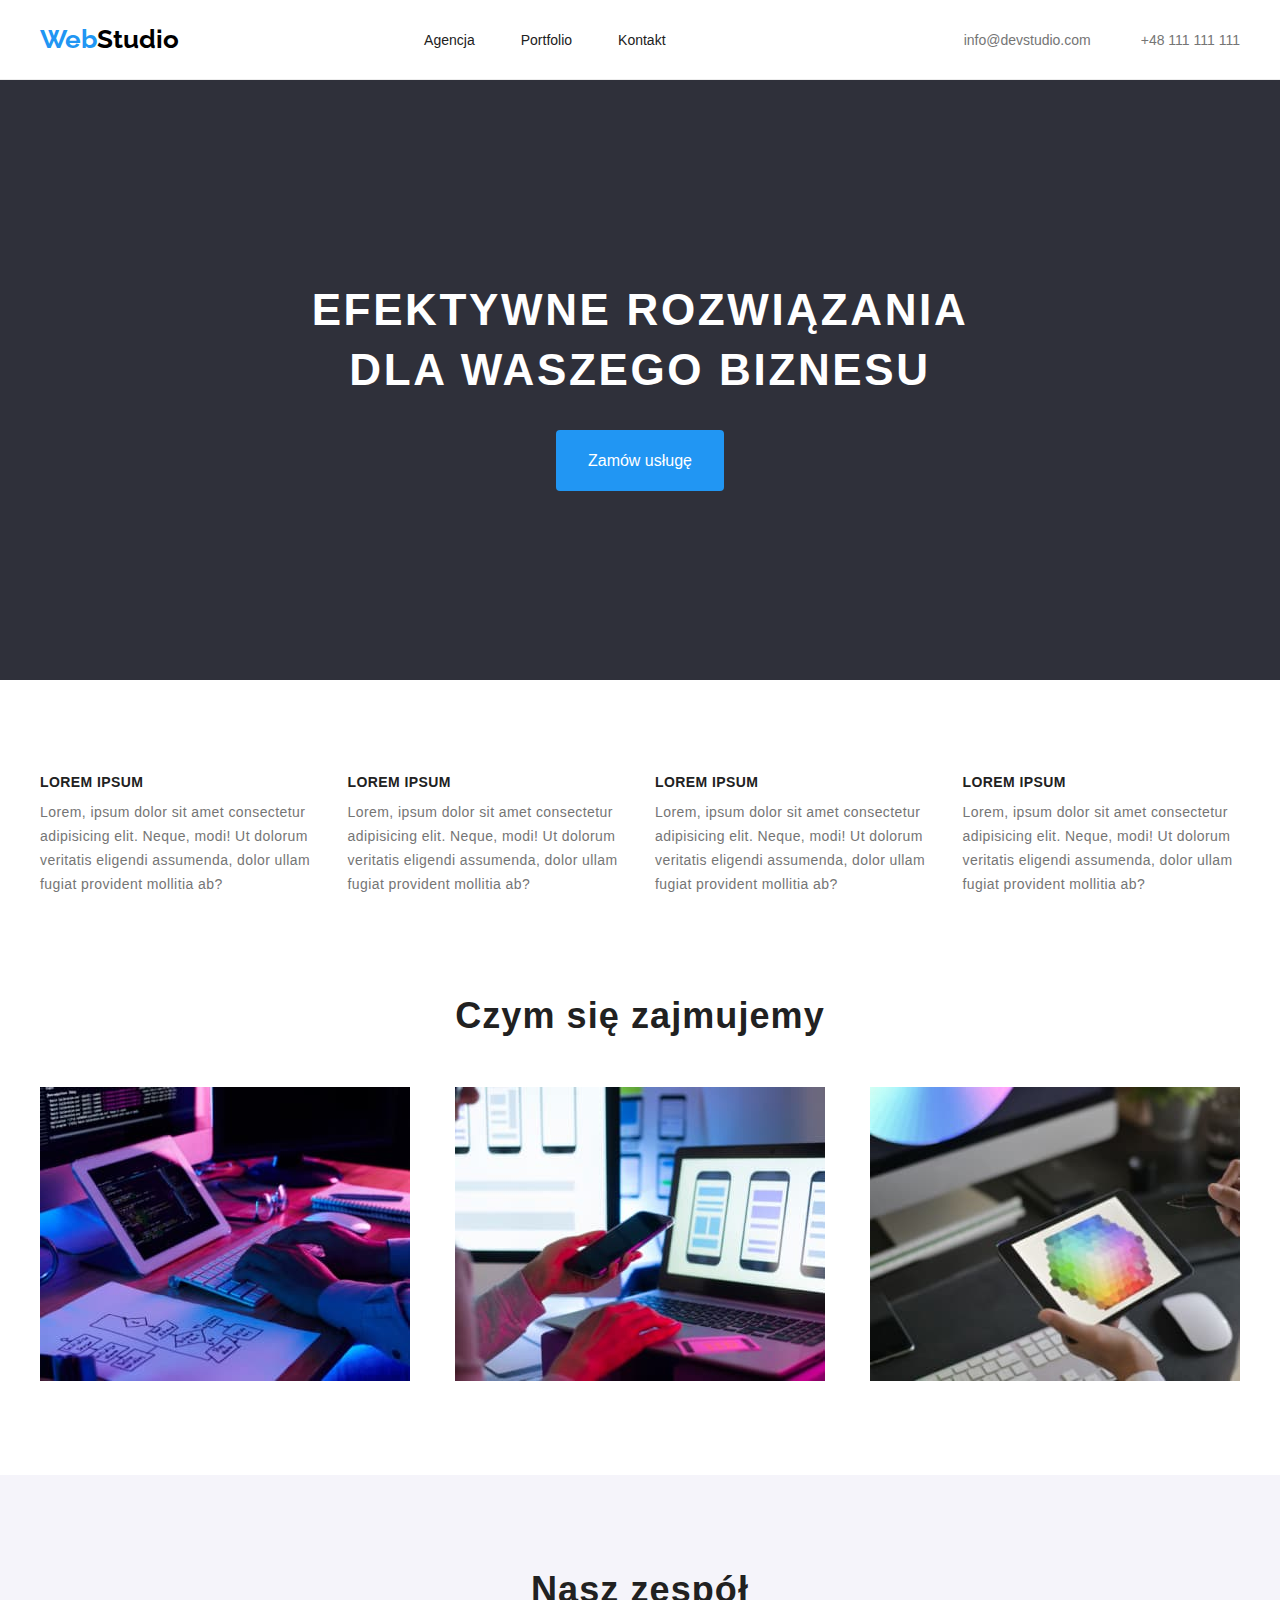
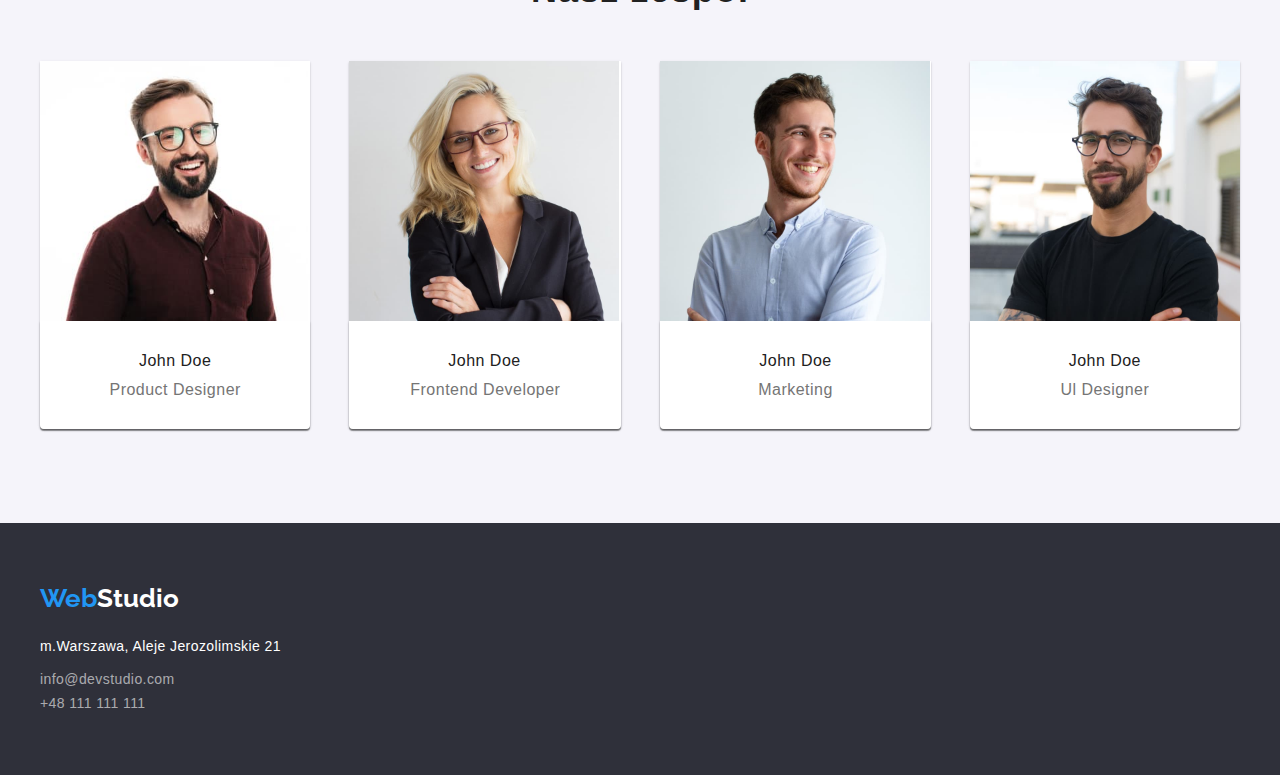
==== commit 60a8885b: "poprawka" ====
--- a/index.html
+++ b/index.html
@@ -45,8 +45,10 @@
         <div class="container">
         <h1 class="head-text">Efektywne rozwiązania dla waszego biznesu</h1>
         <button class="button-one" type="button"><span class="button-text">Zamów usługę</span></button>
+        </div>
       </section>
       <section>
+        <div class="container">
         <ul class="feature">
           <li>
             <h3 class="feature1">Lorem Ipsum</h3>
@@ -84,9 +86,10 @@
             </p>
           </li>
         </ul>
-      
+      </div>
       </section>
       <section class="specialty">
+        <div class="container">
         <h2 class="specialty-item">Czym się zajmujemy</h2>
         <ul class="specialty-photo">
           <li>
@@ -114,8 +117,10 @@
             />
           </li>
         </ul>
+      </div>
       </section>
       <section class="team">
+        <div class="container">
         <h2 class="workers">Nasz zespół</h2>
         <ul class="workers-photo">
           <li>
--- a/css/styles.css
+++ b/css/styles.css
@@ -1,5 +1,5 @@
 body {
-  font-family: "Raleway", "Roboto", sans-serif;
+  font-family: "Roboto",  sans-serif;
 
   color: black;
 }
@@ -14,10 +14,12 @@
 }
 img {
   display: block;
+  margin: 0;
+  padding: 0;
+  
 }
 .container {
   width: 1200px;
-  padding: 0 15px;
   margin: 0 auto;
 }
 .section {
@@ -59,9 +61,9 @@
 }
 .contact {
   display: flex;
-  padding: 32px 50px 32px 0;
-  
-}
+  padding: 32px 0px 32px 50px;
+}
+
 .contact .contact {
   color: #757575;
   text-decoration: none;
@@ -73,6 +75,7 @@
 .contact .contact:focus {
   color: #2196f3;
 }
+
 .logo {
   display: flex;
   
@@ -101,19 +104,19 @@
 }
 .head-text {
   width: 696px;
-  font-weight: 900;
   font-size: 44px;
   line-height: 60px;
   text-align: center;
   letter-spacing: 0.06em;
   text-transform: uppercase;
   color: #ffffff;
-  flex-direction: column;
   align-items: center;
   justify-content: center;
   margin-left: auto;
   margin-right: auto;
   padding: 200px 0 30px;
+  
+  
 
 }
 .button-one {
@@ -130,6 +133,7 @@
   line-height: 31px;
   display: block;
   margin: 0 auto;
+  
 }
 .button-one:hover {
   background-color: #2196f3;
@@ -142,6 +146,7 @@
 }
 .buttons {
   display: flex;
+  gap: 8px;
   align-items: center;
   justify-content: center;
   padding-top: 94px;
@@ -153,12 +158,13 @@
   font-size: 16px;
   font-weight: 500;
   border: none;
-  padding: 15px 32px;
   text-align: center;
   cursor: pointer;
   background: #f5f4fa;
   border-radius: 4px;
   line-height: 31px;
+  padding: 6px 22px;
+  
   
 }
 .button:hover {
@@ -170,14 +176,14 @@
   border-radius: 4px;
 }
 .feature {
+  padding-top: 94px;
   display: flex;
   gap: 30px;
-  padding-left: 215px;
-  padding-right: 215px;
   padding-bottom: 94px;
   
 }
 .feature-text {
+  height: 101px;
   font-size: 14px;
   line-height: 24px;
   letter-spacing: 0.03em;
@@ -188,6 +194,7 @@
 .feature2,
 .feature3,
 .feature4 {
+  
   font-weight: 700;
   font-size: 14px;
   line-height: 16px;
@@ -195,17 +202,14 @@
   text-transform: uppercase;
   color: #212121;
   padding-bottom: 10px;
-  padding-top: 94px;
+ 
   
 }
 .specialty{
-  width: 1170px;
-  height: 386px;
   display:block;
   margin:0 auto;
-  
-  
-}
+ }
+
 .specialty-item {
   font-weight: 700;
   font-size: 36px;
@@ -221,14 +225,13 @@
   justify-content: space-between;
   padding-bottom: 94px;
   
+  
 }
 .team {
+  height: 648px;
   background-color: #f5f4fa;
-  width: 1200px;
   display: block;
-  margin: 0 auto;
-  padding-bottom: 94px;
-  
+ 
 }
 .workers-photo {
   display: flex;
@@ -242,7 +245,7 @@
   letter-spacing: 0.03em;
   color: #212121;
   text-align: center;
-  padding-top: 188px;
+  padding-top: 94px;
   padding-bottom: 50px;
 }
 .a,
@@ -270,27 +273,37 @@
   text-align: center;
 }
 .business-item {
-  width: 1170px;
+  width: 1200px;
   height: 1360px;
   display: block;
   margin: 0 auto;
- }
+}
+
  .business-photos {
   display: flex;
   flex-wrap:wrap;
   gap: 30px;
   justify-content: space-between;
-  
-  
- }
+  align-items: center;
+  
+}
+.box {
+  width: 373px;
+  height: 408px;
+  border: 1px solid #eeeeee;
+ 
+}
 .projects {
   font-weight: 700;
   font-size: 18px;
-  line-height: 36px;
-  letter-spacing: 0.06em;
-  color: #212121;
-  padding-bottom: 4px;
-  padding-top: 20px;
+  line-height:36px;
+  letter-spacing: 0.04em;
+  color: #212121;
+ padding: 20px 24px 4px;
+ 
+
+
+  
 }
 .description {
   font-weight: 400;
@@ -298,7 +311,11 @@
   line-height: 29px;
   letter-spacing: 0.03em;
   color: #757575;
-}
+ padding: 4px 24px 20px;
+  
+}
+
+
 .contact2 {
   background-color: #2f303a;
   height: 252px;
